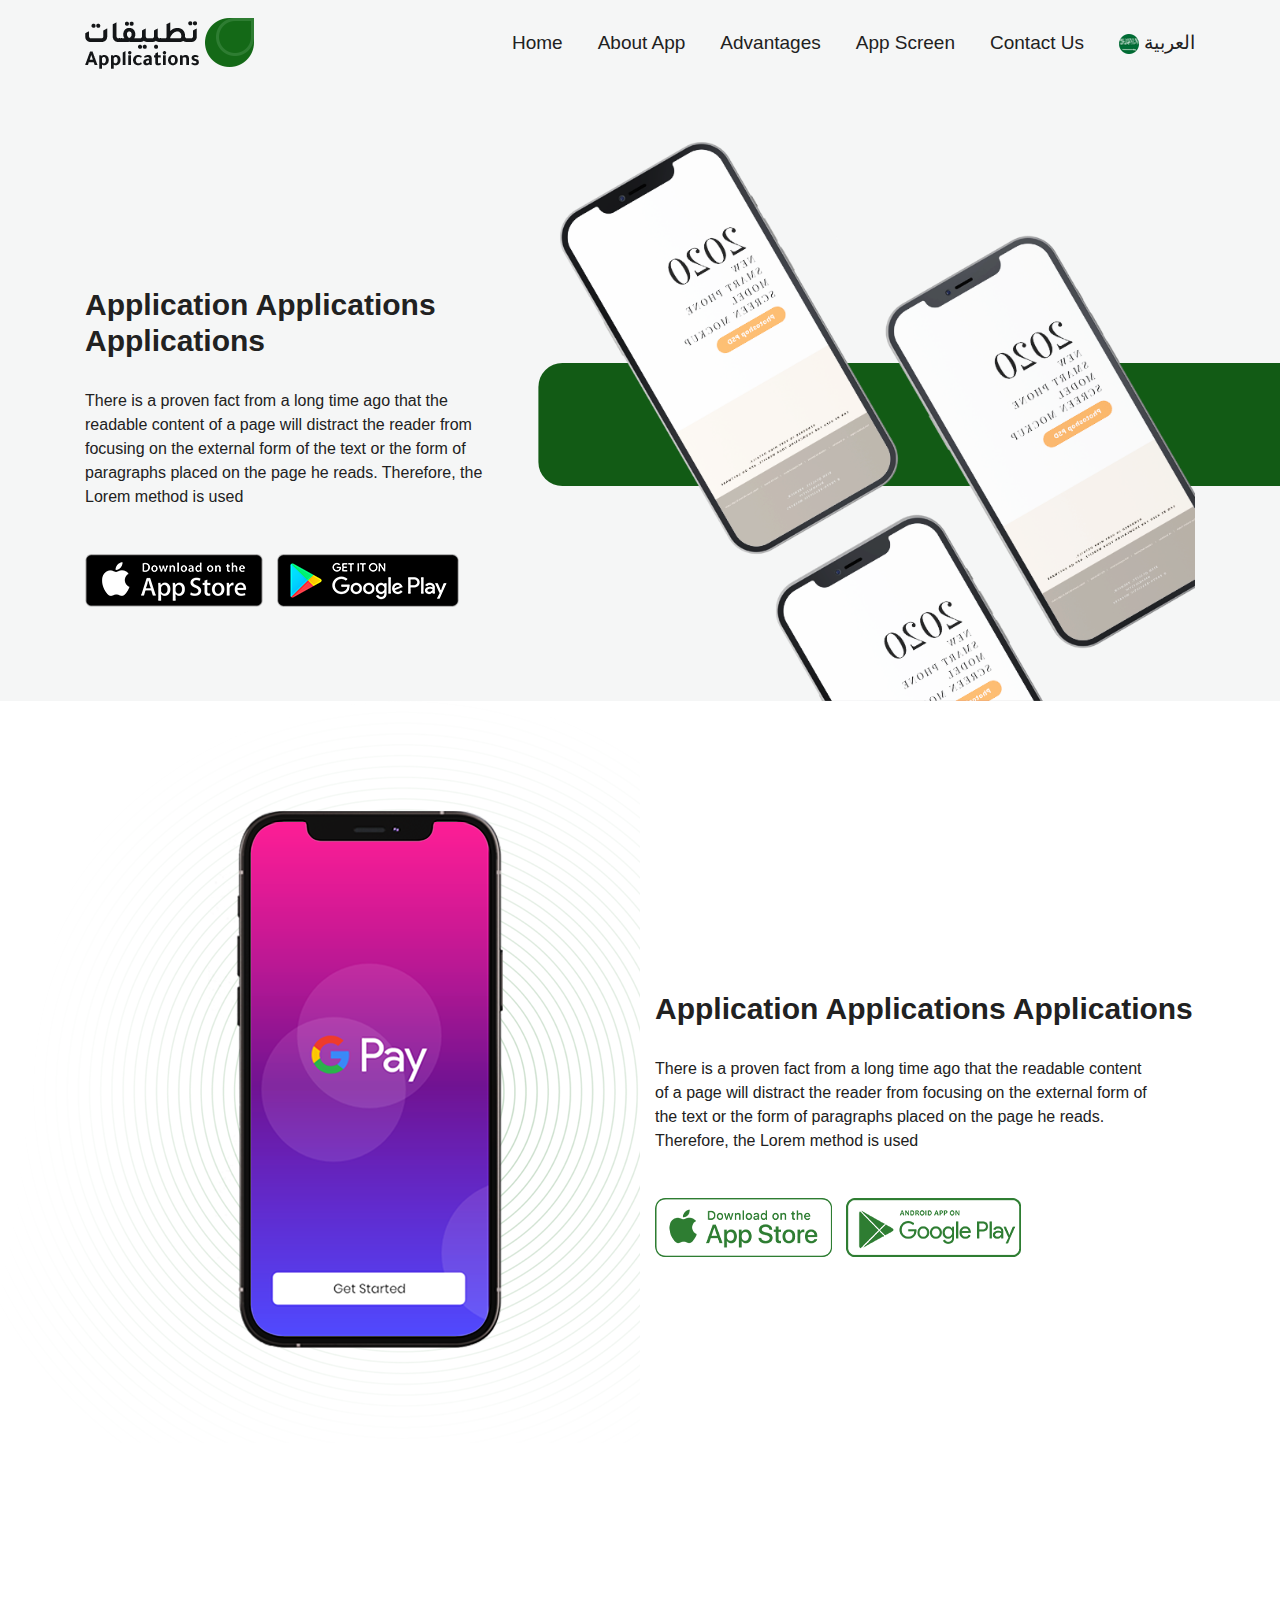
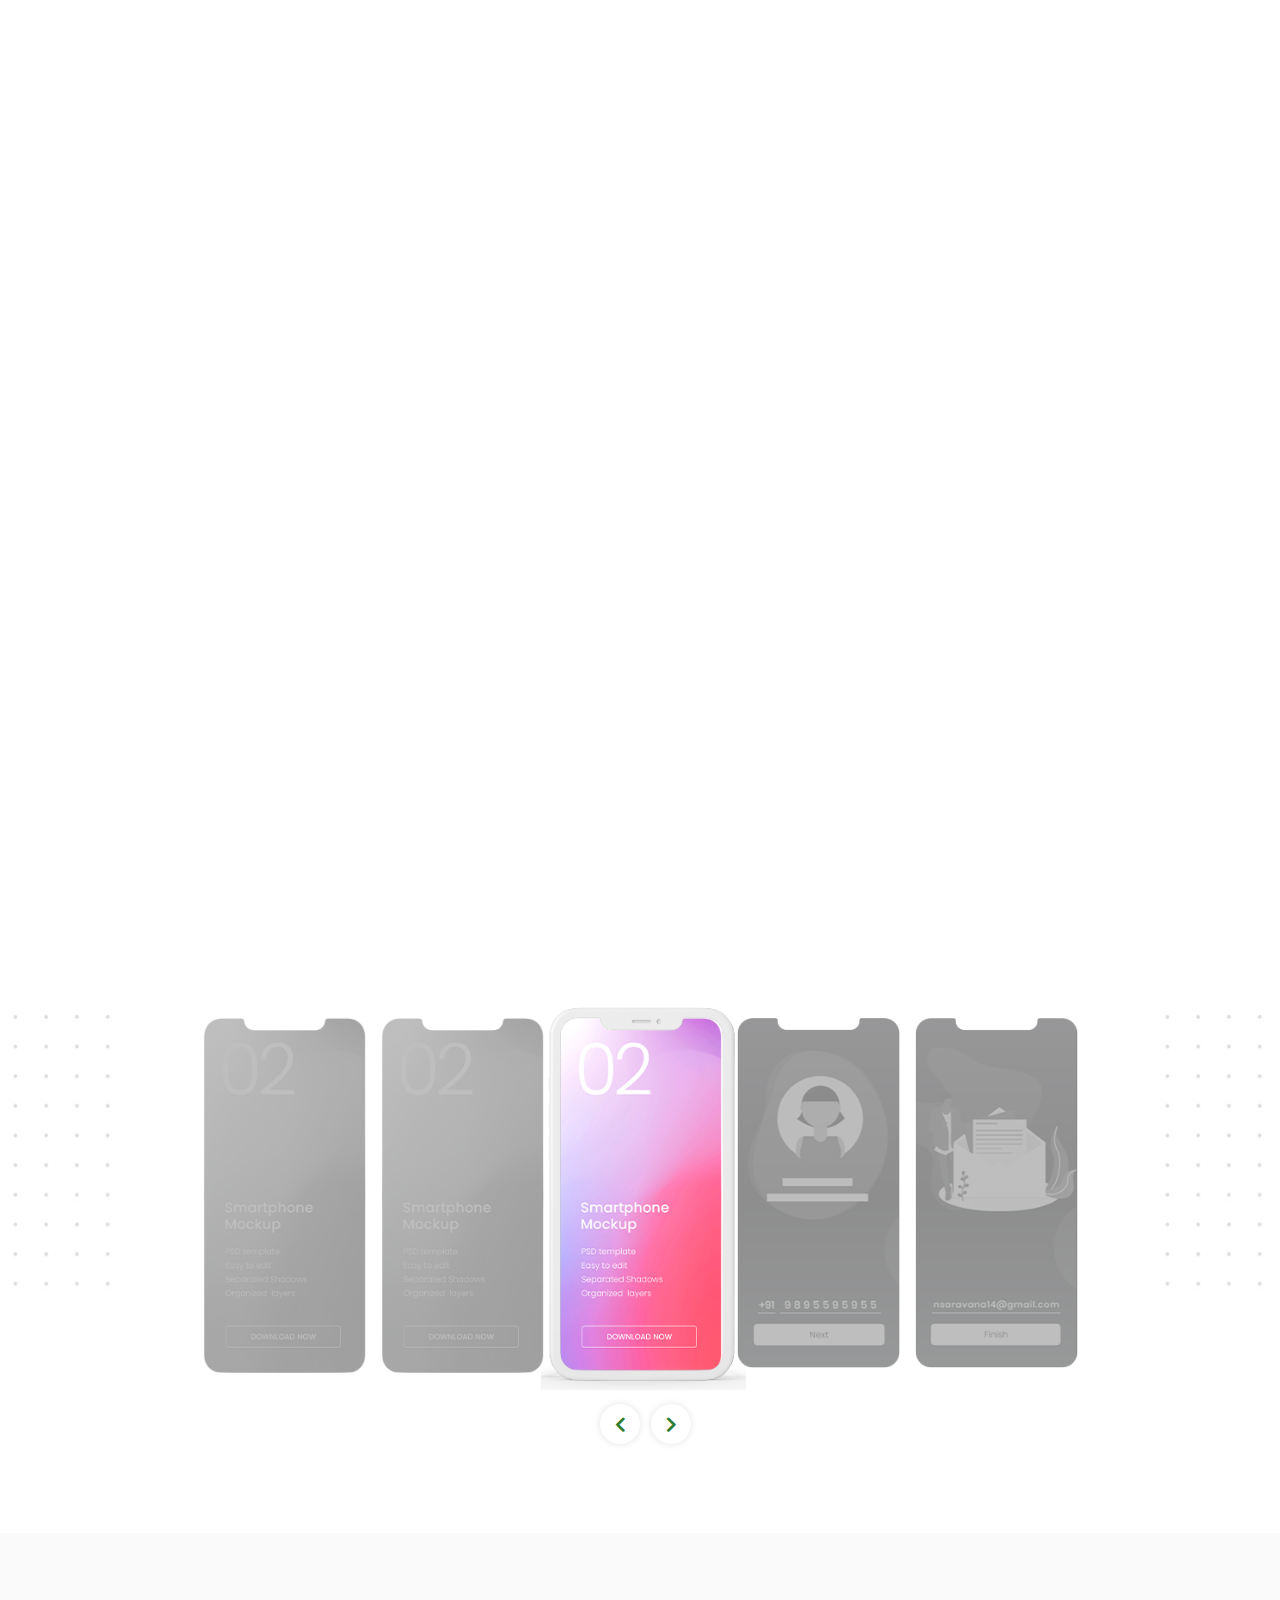
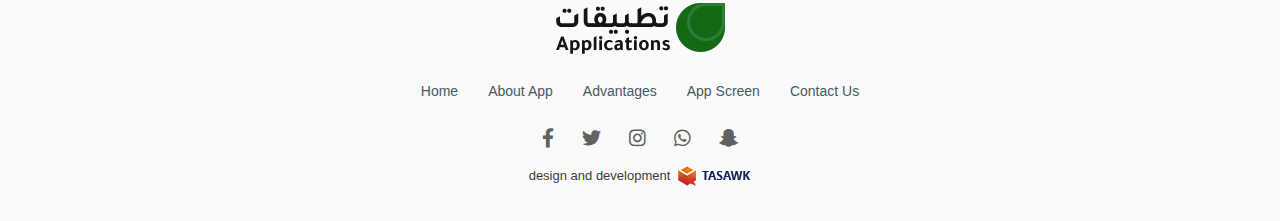
==== index-en.html @ d82e2bff "first commit" ====
<!doctype html>
<html lang="en" dir="ltr">

<head>
    <meta charset="utf-8">
    <meta http-equiv="X-UA-Compatible" content="IE=edge">
    <meta name="viewport" content="width=device-width, initial-scale=1">
    <title>app</title>
    <link rel="icon" href="images/fav.png" type="image/png">
    <link rel="stylesheet" href="css/all.min.css">
    <link rel="stylesheet" href="css/bootstrap.min.css">
    <link rel="stylesheet" href="css/fonts.css">
    <link rel="stylesheet" href="css/animate.css">
    <link rel="stylesheet" href="css/Linearicons.css">
    <link rel="stylesheet" href="css/swiper.min.css">
    <link rel="stylesheet" href="css/style.css">
</head>

<body>
    <!-- header section -->
    <header>
        <div class="top-header navbar-sticky">
            <div class="container position-relative">
                <div class="nav-header">
                    <figure class="img-logo">
                        <a href="#">
                            <img src="images/logo.png" class="img-fluid">
                        </a>
                    </figure>
                    <div class="navgition">
                        <div class="nav-head">
                            <figure>
                                <img src="images/logo.png" class="img-fluid" alt="img-logo">
                            </figure>
                            <a class="fixall close-btn">
                                <i class="fas fa-times"></i>
                            </a>
                        </div>
                        <ul class="big-menu list-unstyled">
                            <li>
                                <a href="#" id="scroll-to-main">
                                    home 
                                </a>
                            </li>
                            <li>
                                <a href="#" id="scroll-to-about">
                                     about app
                                </a>
                            </li>
                            <li>
                                <a href="#" id="scroll-to-features">
                                    Advantages
                                </a>
                            </li>
                            <li>
                                <a href="#" id="scroll-to-screen">
                                    app screen 
                                </a>
                            </li> 
                            <li>
                                <a href="#" id="scroll-to-footer">
                                   contact us
                                </a>
                            </li> 
                            <li>
                                <div class="lang-section">
                                    <img src="images/lang.png" alt="lang-img">
                                    <div class="dropdown">
                                        <span class="lang-word chevron-down">العربية</span>
                                        <div class="dropdown-content">
                                            <a class="cat-drop" href="index.html">العربيه</a>
                                            <a class="cat-drop" href="index-en.html">English</a>
                                        </div>
                                    </div>
                                </div>
                            </li>
                        </ul>
                    </div>
                    <div class="header-icons">
                        <div class="lang-section">
                            <img src="images/lang.png" alt="lang-img">
                            <div class="dropdown">
                                <span class="lang-word chevron-down">العربيه</span>
                                <div class="dropdown-content">
                                    <a class="cat-drop" href="index.html">العربيه</a>
                                    <a class="cat-drop" href="index-en.html">English</a>
                                </div>
                            </div>
                        </div>
                        <div class="show-icons">
                            <a class="menu-bars fixall" id="menu-id" href="#!">
                                <i class="fas fa-bars"></i>
                                Menu
                            </a>
                        </div>
                    </div>
                </div>
            </div>
        </div>
    </header>
    <!-- header section     -->
    <!-- main -->
    <main id="main">
        <div class="container">
            <div class="main-cont">
                <div class="row">
                    <div class="col-lg-5 col-md-12">
                        <div class="main-content">
                            <h2 class="main-head">
                                Application applications applications
                            </h2>
                            <p class="main-pargh">
                                There is a proven fact from a long time ago that the readable content of a page will distract the reader from
                                 focusing on the external form of the text or the form of paragraphs placed on the page he reads.
                                 Therefore, the Lorem method is used
                            </p>
                            <div class="main-download">
                                <a href="#" class="main-link">
                                    <img src="images/download-1.png" class="img-fluid" alt="">
                                </a>
                                <a href="#" class="main-link">
                                    <img src="images/download-2.png" class="img-fluid" alt="">
                                </a>
                            </div>
                        </div>
                    </div>
                    <div class="col-lg-7 col-md-12">
                        <div class="main-phone">
                            <img src="images/phone.png" class="img-fluid" alt="">
                        </div>
                    </div>
                </div>
            </div>
        </div>
    </main>
    <!-- main  -->
    <!-- about section -->
    <section class="about-section wow fadeInDown" wow-data-delay="5s" id="about">
        <div class="container">
            <div class="about-cont">
                <div class="row">
                    <div class="col-lg-6 col-md-12">
                        <div class="about-phone">
                            <img src="images/phone-2.png" class="img-fluid" alt="">
                        </div>
                    </div>
                    <div class="col-lg-6 col-md-12">
                        <div class="about-content">
                            <h2 class="about-head">
                                Application applications applications
                            </h2>
                            <p class="about-pargh">
                                There is a proven fact from a long time ago that the readable content of a page will distract the reader
                                 from focusing on the external form of the text or the form
                                 of paragraphs placed on the page he reads. Therefore, the Lorem method is used
                            </p>
                            <div class="about-download">
                                <a href="#" class="about-link">
                                    <img src="images/download-01.png" class="img-fluid" alt="">
                                </a>
                                <a href="#" class="about-link">
                                    <img src="images/download-02.png" class="img-fluid" alt="">
                                </a>
                            </div>
                        </div>
                    </div>
                </div>
            </div>
        </div>       
    </section>
    <!-- about section -->
    <!-- features-section -->
    <section class="features-section wow fadeInDown" wow-data-delay="5s" id="features">
        <div class="container">
            <div class="features-title">
                <h2 class="features-header">
                    Our features help improve business
                </h2>
            </div>
            <div class="features">
                <div class="features-div">
                    <div class="features-cont">
                        <div class="features-slidess">
                            <div class="features-box">
                                <div class="icon-cont">
                                    <i class="fas fa-layer-group features-icon"></i>
                                </div>
                                <div class="features-content">
                                    <h5 class="features-h">fast and optimized</h5>
                                    <span class="features-span">
                                        There is a long-established fact that the readable content of a page
                                        What will distract the reader from focusing on the external form of the text or the form placed?
                                    </span> 
                                </div>             
                            </div>
                        </div>
                        <div class="features-slidess">
                            <div class="features-box">
                                <div class="icon-cont">
                                    <i class="fas fa-layer-group features-icon"></i>
                                </div>
                                <div class="features-content">
                                    <h5 class="features-h">fast and optimized</h5>
                                    <span class="features-span">
                                        There is a long-established fact that the readable content of a page
                                        What will distract the reader from focusing on the external form of the text or the form placed?
                                    </span> 
                                </div>             
                            </div>
                        </div>
                        <div class="features-slidess">
                            <div class="features-box">
                                <div class="icon-cont">
                                    <i class="fas fa-paint-brush features-icon"></i>
                                </div>
                                <div class="features-content">
                                    <h5 class="features-h">design UI / UX</h5>
                                    <span class="features-span">
                                        There is a long-established fact that the readable content of a page
                                        What will distract the reader from focusing on the external form of the text or the form placed?
                                    </span> 
                                </div>             
                            </div>
                        </div>
                        <div class="features-slidess">
                            <div class="features-box">
                                <div class="icon-cont">
                                    <i class="fas fa-paint-brush features-icon"></i>
                                </div>
                                <div class="features-content">
                                    <h5 class="features-h">design UI / UX</h5>
                                    <span class="features-span">
                                        There is a long-established fact that the readable content of a page
                                        What will distract the reader from focusing on the external form of the text or the form placed?
                                    </span> 
                                </div>             
                            </div>
                        </div>
                        <div class="features-slidess">
                            <div class="features-box">
                                <div class="icon-cont">
                                    <i class="fas fa-headset features-icon"></i>
                                </div>
                                <div class="features-content">
                                    <h5 class="features-h">custom support</h5>
                                    <span class="features-span">
                                        There is a long-established fact that the readable content of a page
                                        What will distract the reader from focusing on the external form of the text or the form placed?
                                    </span> 
                                </div>             
                            </div>
                        </div>
                        <div class="features-slidess">
                            <div class="features-box">
                                <div class="icon-cont">
                                    <i class="fas fa-headset features-icon"></i>
                                </div>
                                <div class="features-content">
                                    <h5 class="features-h">custom support</h5>
                                    <span class="features-span">
                                        There is a long-established fact that the readable content of a page
                                        What will distract the reader from focusing on the external form of the text or the form placed?
                                    </span> 
                                </div>             
                            </div>
                        </div>
                    </div>
                </div>
            </div>
        </div>
    </section>
    <!-- features-section -->
    <!-- download-section -->
    <section class="download-section wow fadeInDown" wow-data-delay="5s">
        <div class="container">
            <div class="downlaod-cont">
                <h2 class="download-h">
                    Get the app now Available on ..
                </h2>
                <div class="download-btn">
                    <a href="#" class="download-link">
                        <img src="images/download-03.png" class="img-fluid" alt="">
                    </a>
                    <a href="#" class="download-link">
                        <img src="images/download-04.png" class="img-fluid" alt="">
                    </a>
                </div>
            </div>
        </div>
    </section>
    <!-- download-section -->
    <!-- screen slider -->
    <section class="screen-section" id="screen">
        <div class="container">
            <div class="screen-title wow fadeInDown" wow-data-delay="5s">
                <h3 class="screen-head">Application screen</h3>
                <p class="screen-pargh">
                    
                </p>
            </div>
            <div class="screen-slider">
                <div class="swiper-container">
                    <div class="swiper-wrapper">
                        <div class="swiper-slide">
                            <div class="screen">
                                <img src="images/phone-slider.png" class="img-fluid"> 
                            </div>   
                        </div>
                        <div class="swiper-slide">
                            <div class="screen">
                                <img src="images/phone-slider-02.png" class="img-fluid"> 
                            </div>   
                        </div>
                        <div class="swiper-slide">
                            <div class="screen">
                                <img src="images/phone-slider-03.png" class="img-fluid">  
                            </div>   
                        </div>
                        <div class="swiper-slide">
                            <div class="screen">
                                <img src="images/phone-slider.png" class="img-fluid"> 
                            </div>   
                        </div>
                        <div class="swiper-slide">
                            <div class="screen">
                                <img src="images/phone-slider.png" class="img-fluid">  
                            </div>   
                        </div>
                    </div>
                </div>
                <div class="swiper-btn-prev swiper-btn"><i class="fas fa-chevron-right"></i></div>
                <div class="swiper-btn-next swiper-btn"><i class="fas fa-chevron-left"></i></div>
                <img src="images/Layer 1.png" alt="" class="float-img">
            </div>
        </div>
    </section> 
    <!-- product slider -->
    <!-- footer section -->
    <footer id="footer">
        <div class="container">
            <div class="footer-cont">
                <div class="first-footer">
                    <figure>
                        <img src="images/logo.png" class="img-fluid" alt="img-logo">
                    </figure>
                </div>
                <div class="second-footer">
                    <ul class="footer-nav">
                        <li class="footer-list">
                            <a href="#" class="li-link">
                                Home
                            </a>
                        </li>
                        <li class="footer-list">
                            <a href="#" class="li-link">
                                about app
                            </a>
                        </li>
                        <li class="footer-list">
                            <a href="#" class="li-link">
                                Advantages
                            </a>
                        </li>
                        <li class="footer-list">
                            <a href="#" class="li-link">
                                app screen
                            </a>
                        </li>
                        <li class="footer-list">
                            <a href="#" class="li-link">
                                contact us
                            </a>
                        </li>
                    </ul>
                </div>
                <div class="social">
                    <a href="#" class="social-link">
                        <i class="fab fa-facebook-f"></i>
                    </a>
                    <a href="#" class="social-link">
                        <i class="fab fa-twitter"></i>
                    </a>
                    <a href="#" class="social-link">
                        <i class="fab fa-instagram"></i>
                    </a>
                    <a href="#" class="social-link">
                        <i class="fab fa-whatsapp"></i>
                    </a>
                    <a href="#" class="social-link">
                        <i class="fab fa-snapchat-ghost"></i>
                    </a>
                </div>  
                <div class="design-text">
                    design and development
                    <a href="#">
                        <img src="images/tasawk-en.png" alt="taswak" class="taswak-img">
                    </a>
                </div>
            </div>
        </div> 
    </footer>
    <!-- footer section -->
    <!-- overlay -->
    <div class="overlay-box"></div>
    <div class="overlay-box2"></div>
    <!-- overlay -->
    <script src="js/jquery-3.4.1.min.js"></script>
    <script src="js/bootstrap.min.js"></script>
    <script src="js/swiper.min.js"></script>
    <script src="js/wow.min.js"></script>
    <script src="js/script.js"></script>

</body>

</html>
---- css/fonts.css ----
@font-face {
    font-family: "TajawalExtraLight";
    src: url("../webfonts/Tajawal/Tajawal-ExtraLight.woff2") format("woff2"), url("../webfonts/Tajawal/Tajawal-ExtraLight.woff") format("woff"), url("../webfonts/Tajawal/Tajawal-ExtraLight.ttf") format("truetype");
    font-weight: 200;
    font-style: normal;
}

@font-face {
    font-family: "TajawalLight";
    src: url("../webfonts/Tajawal/Tajawal-Light.woff2") format("woff2"), url("../webfonts/Tajawal/Tajawal-Light.woff") format("woff"), url("../webfonts/Tajawal/Tajawal-Light.ttf") format("truetype");
    font-weight: 300;
    font-style: normal;
}

@font-face {
    font-family: "TajawalRegular";
    src: url("../webfonts/Tajawal/Tajawal-Regular.woff2") format("woff2"), url("../webfonts/Tajawal/Tajawal-Regular.woff") format("woff"), url("../webfonts/Tajawal/Tajawal-Regular.ttf") format("truetype");
    font-weight: 400;
    font-style: normal;
}

@font-face {
    font-family: "TajawalMedium";
    src: url("../webfonts/Tajawal/Tajawal-Medium.woff2") format("woff2"), url("../webfonts/Tajawal/Tajawal-Medium.woff") format("woff"), url("../webfonts/Tajawal/Tajawal-Medium.ttf") format("truetype");
    font-weight: 500;
    font-style: normal;
}

@font-face {
    font-family: "TajawalBold";
    src: url("../webfonts/Tajawal/Tajawal-Bold.woff2") format("woff2"), url("../webfonts/Tajawal/Tajawal-Bold.woff") format("woff"), url("../webfonts/Tajawal/Tajawal-Bold.ttf") format("truetype");
    font-weight: 700;
    font-style: normal;
}

@font-face {
    font-family: "TajawalExtraBold";
    src: url("../webfonts/Tajawal/Tajawal-ExtraBold.woff2") format("woff2"), url("../webfonts/Tajawal/Tajawal-ExtraBold.woff") format("woff"), url("../webfonts/Tajawal/Tajawal-ExtraBold.ttf") format("truetype");
    font-weight: 800;
    font-style: normal;
}

@font-face {
    font-family: "TajawalBlack";
    src: url("../webfonts/Tajawal/Tajawal-Black.woff2") format("woff2"), url("../webfonts/Tajawal/Tajawal-Black.woff") format("woff"), url("../webfonts/Tajawal/Tajawal-Black.ttf") format("truetype");
    font-weight: 900;
    font-style: normal;
}
---- css/Linearicons.css ----
@font-face {
	font-family: 'Linearicons-Free';
	 src: url('../webfonts/Linearicons/Linearicons-Free.eot?w118d');
     src: url('../webfonts/Linearicons/Linearicons-Free.eot?#iefixw118d') format('embedded-opentype'),
          url('../webfonts/Linearicons/Linearicons-Free.woff2?w118d') format('woff2'),
          url('../webfonts/Linearicons/Linearicons-Free.woff?w118d') format('woff'), url('../webfonts/Linearicons/Linearicons-Free.ttf?w118d')             format('truetype'), 
          url('../webfonts/Linearicons/Linearicons-Free.svg?w118d#Linearicons-Free') format('svg');;
	font-weight: normal;
	font-style: normal;
}

.lnr {
	font-family: 'Linearicons-Free';
	speak: none;
	font-style: normal;
	font-weight: normal;
	font-variant: normal;
	text-transform: none;
	line-height: 1;

	/* Better Font Rendering =========== */
	-webkit-font-smoothing: antialiased;
	-moz-osx-font-smoothing: grayscale;
}

.lnr-home:before {
	content: "\e800";
}
.lnr-apartment:before {
	content: "\e801";
}
.lnr-pencil:before {
	content: "\e802";
}
.lnr-magic-wand:before {
	content: "\e803";
}
.lnr-drop:before {
	content: "\e804";
}
.lnr-lighter:before {
	content: "\e805";
}
.lnr-poop:before {
	content: "\e806";
}
.lnr-sun:before {
	content: "\e807";
}
.lnr-moon:before {
	content: "\e808";
}
.lnr-cloud:before {
	content: "\e809";
}
.lnr-cloud-upload:before {
	content: "\e80a";
}
.lnr-cloud-download:before {
	content: "\e80b";
}
.lnr-cloud-sync:before {
	content: "\e80c";
}
.lnr-cloud-check:before {
	content: "\e80d";
}
.lnr-database:before {
	content: "\e80e";
}
.lnr-lock:before {
	content: "\e80f";
}
.lnr-cog:before {
	content: "\e810";
}
.lnr-trash:before {
	content: "\e811";
}
.lnr-dice:before {
	content: "\e812";
}
.lnr-heart:before {
	content: "\e813";
}
.lnr-star:before {
	content: "\e814";
}
.lnr-star-half:before {
	content: "\e815";
}
.lnr-star-empty:before {
	content: "\e816";
}
.lnr-flag:before {
	content: "\e817";
}
.lnr-envelope:before {
	content: "\e818";
}
.lnr-paperclip:before {
	content: "\e819";
}
.lnr-inbox:before {
	content: "\e81a";
}
.lnr-eye:before {
	content: "\e81b";
}
.lnr-printer:before {
	content: "\e81c";
}
.lnr-file-empty:before {
	content: "\e81d";
}
.lnr-file-add:before {
	content: "\e81e";
}
.lnr-enter:before {
	content: "\e81f";
}
.lnr-exit:before {
	content: "\e820";
}
.lnr-graduation-hat:before {
	content: "\e821";
}
.lnr-license:before {
	content: "\e822";
}
.lnr-music-note:before {
	content: "\e823";
}
.lnr-film-play:before {
	content: "\e824";
}
.lnr-camera-video:before {
	content: "\e825";
}
.lnr-camera:before {
	content: "\e826";
}
.lnr-picture:before {
	content: "\e827";
}
.lnr-book:before {
	content: "\e828";
}
.lnr-bookmark:before {
	content: "\e829";
}
.lnr-user:before {
	content: "\e82a";
}
.lnr-users:before {
	content: "\e82b";
}
.lnr-shirt:before {
	content: "\e82c";
}
.lnr-store:before {
	content: "\e82d";
}
.lnr-cart:before {
	content: "\e82e";
}
.lnr-tag:before {
	content: "\e82f";
}
.lnr-phone-handset:before {
	content: "\e830";
}
.lnr-phone:before {
	content: "\e831";
}
.lnr-pushpin:before {
	content: "\e832";
}
.lnr-map-marker:before {
	content: "\e833";
}
.lnr-map:before {
	content: "\e834";
}
.lnr-location:before {
	content: "\e835";
}
.lnr-calendar-full:before {
	content: "\e836";
}
.lnr-keyboard:before {
	content: "\e837";
}
.lnr-spell-check:before {
	content: "\e838";
}
.lnr-screen:before {
	content: "\e839";
}
.lnr-smartphone:before {
	content: "\e83a";
}
.lnr-tablet:before {
	content: "\e83b";
}
.lnr-laptop:before {
	content: "\e83c";
}
.lnr-laptop-phone:before {
	content: "\e83d";
}
.lnr-power-switch:before {
	content: "\e83e";
}
.lnr-bubble:before {
	content: "\e83f";
}
.lnr-heart-pulse:before {
	content: "\e840";
}
.lnr-construction:before {
	content: "\e841";
}
.lnr-pie-chart:before {
	content: "\e842";
}
.lnr-chart-bars:before {
	content: "\e843";
}
.lnr-gift:before {
	content: "\e844";
}
.lnr-diamond:before {
	content: "\e845";
}
.lnr-linearicons:before {
	content: "\e846";
}
.lnr-dinner:before {
	content: "\e847";
}
.lnr-coffee-cup:before {
	content: "\e848";
}
.lnr-leaf:before {
	content: "\e849";
}
.lnr-paw:before {
	content: "\e84a";
}
.lnr-rocket:before {
	content: "\e84b";
}
.lnr-briefcase:before {
	content: "\e84c";
}
.lnr-bus:before {
	content: "\e84d";
}
.lnr-car:before {
	content: "\e84e";
}
.lnr-train:before {
	content: "\e84f";
}
.lnr-bicycle:before {
	content: "\e850";
}
.lnr-wheelchair:before {
	content: "\e851";
}
.lnr-select:before {
	content: "\e852";
}
.lnr-earth:before {
	content: "\e853";
}
.lnr-smile:before {
	content: "\e854";
}
.lnr-sad:before {
	content: "\e855";
}
.lnr-neutral:before {
	content: "\e856";
}
.lnr-mustache:before {
	content: "\e857";
}
.lnr-alarm:before {
	content: "\e858";
}
.lnr-bullhorn:before {
	content: "\e859";
}
.lnr-volume-high:before {
	content: "\e85a";
}
.lnr-volume-medium:before {
	content: "\e85b";
}
.lnr-volume-low:before {
	content: "\e85c";
}
.lnr-volume:before {
	content: "\e85d";
}
.lnr-mic:before {
	content: "\e85e";
}
.lnr-hourglass:before {
	content: "\e85f";
}
.lnr-undo:before {
	content: "\e860";
}
.lnr-redo:before {
	content: "\e861";
}
.lnr-sync:before {
	content: "\e862";
}
.lnr-history:before {
	content: "\e863";
}
.lnr-clock:before {
	content: "\e864";
}
.lnr-download:before {
	content: "\e865";
}
.lnr-upload:before {
	content: "\e866";
}
.lnr-enter-down:before {
	content: "\e867";
}
.lnr-exit-up:before {
	content: "\e868";
}
.lnr-bug:before {
	content: "\e869";
}
.lnr-code:before {
	content: "\e86a";
}
.lnr-link:before {
	content: "\e86b";
}
.lnr-unlink:before {
	content: "\e86c";
}
.lnr-thumbs-up:before {
	content: "\e86d";
}
.lnr-thumbs-down:before {
	content: "\e86e";
}
.lnr-magnifier:before {
	content: "\e86f";
}
.lnr-cross:before {
	content: "\e870";
}
.lnr-menu:before {
	content: "\e871";
}
.lnr-list:before {
	content: "\e872";
}
.lnr-chevron-up:before {
	content: "\e873";
}
.lnr-chevron-down:before {
	content: "\e874";
}
.lnr-chevron-left:before {
	content: "\e875";
}
.lnr-chevron-right:before {
	content: "\e876";
}
.lnr-arrow-up:before {
	content: "\e877";
}
.lnr-arrow-down:before {
	content: "\e878";
}
.lnr-arrow-left:before {
	content: "\e879";
}
.lnr-arrow-right:before {
	content: "\e87a";
}
.lnr-move:before {
	content: "\e87b";
}
.lnr-warning:before {
	content: "\e87c";
}
.lnr-question-circle:before {
	content: "\e87d";
}
.lnr-menu-circle:before {
	content: "\e87e";
}
.lnr-checkmark-circle:before {
	content: "\e87f";
}
.lnr-cross-circle:before {
	content: "\e880";
}
.lnr-plus-circle:before {
	content: "\e881";
}
.lnr-circle-minus:before {
	content: "\e882";
}
.lnr-arrow-up-circle:before {
	content: "\e883";
}
.lnr-arrow-down-circle:before {
	content: "\e884";
}
.lnr-arrow-left-circle:before {
	content: "\e885";
}
.lnr-arrow-right-circle:before {
	content: "\e886";
}
.lnr-chevron-up-circle:before {
	content: "\e887";
}
.lnr-chevron-down-circle:before {
	content: "\e888";
}
.lnr-chevron-left-circle:before {
	content: "\e889";
}
.lnr-chevron-right-circle:before {
	content: "\e88a";
}
.lnr-crop:before {
	content: "\e88b";
}
.lnr-frame-expand:before {
	content: "\e88c";
}
.lnr-frame-contract:before {
	content: "\e88d";
}
.lnr-layers:before {
	content: "\e88e";
}
.lnr-funnel:before {
	content: "\e88f";
}
.lnr-text-format:before {
	content: "\e890";
}
.lnr-text-format-remove:before {
	content: "\e891";
}
.lnr-text-size:before {
	content: "\e892";
}
.lnr-bold:before {
	content: "\e893";
}
.lnr-italic:before {
	content: "\e894";
}
.lnr-underline:before {
	content: "\e895";
}
.lnr-strikethrough:before {
	content: "\e896";
}
.lnr-highlight:before {
	content: "\e897";
}
.lnr-text-align-left:before {
	content: "\e898";
}
.lnr-text-align-center:before {
	content: "\e899";
}
.lnr-text-align-right:before {
	content: "\e89a";
}
.lnr-text-align-justify:before {
	content: "\e89b";
}
.lnr-line-spacing:before {
	content: "\e89c";
}
.lnr-indent-increase:before {
	content: "\e89d";
}
.lnr-indent-decrease:before {
	content: "\e89e";
}
.lnr-pilcrow:before {
	content: "\e89f";
}
.lnr-direction-ltr:before {
	content: "\e8a0";
}
.lnr-direction-rtl:before {
	content: "\e8a1";
}
.lnr-page-break:before {
	content: "\e8a2";
}
.lnr-sort-alpha-asc:before {
	content: "\e8a3";
}
.lnr-sort-amount-asc:before {
	content: "\e8a4";
}
.lnr-hand:before {
	content: "\e8a5";
}
.lnr-pointer-up:before {
	content: "\e8a6";
}
.lnr-pointer-right:before {
	content: "\e8a7";
}
.lnr-pointer-down:before {
	content: "\e8a8";
}
.lnr-pointer-left:before {
	content: "\e8a9";
}
---- css/style.css ----
body {
    font-family: 'Tajawal', sans-serif;
    box-sizing: border-box;
    margin: 0;
    padding: 0;
    background-color: #fff;
}
.overflow{
    overflow: hidden;
}
figure{
    margin: 0;
}
/*style scroll bar*/
/* width */
::-webkit-scrollbar {
    width: 6px;
  }
  
  /* Track */
  ::-webkit-scrollbar-track {
    background: #fff; 
  }
   
  /* Handle */
  ::-webkit-scrollbar-thumb {
    background: #125b15; 
  }
  
  /* Handle on hover */
  ::-webkit-scrollbar-thumb:hover {
    background: #212121; 
  }
  /*                          header section                     */
  /*                          dropdown                            */
.dropdown {
    position: relative;
    display: inline-block;
    transition: all 0.3s ease-in-out;
}
  
  /* Dropdown Content (Hidden by Default) */
  .dropdown-content {
    /* display: none; */
    visibility: hidden;
    opacity: 0;
    position: absolute;
    background-color: #fff;
    color: #424242;
    text-align: center;
    min-width: 120px;
    box-shadow: 0px 0px 7px 0px rgba(0, 0, 0, 0.11);
    border-radius: 13px;
    z-index: 5;
    top: 35px;
    left: 50%;
    transform: translateX(-50%);
    padding: 4px 0 4px;
    transition: all 0.3s ease-in-out;
}

.dropdown-content::before {
    content: '';
    display: block;
    width: 0;
    height: 0;
    border-left: 8px solid transparent;
    border-right: 8px solid transparent;
    border-bottom: 8px solid #fff;
    position: absolute;
    top: -8px;
    left: 50%;
    transform: translateX(-50%);
    transition: 0.3s;
    opacity: 1;
}  
/* Links inside the dropdown */
.nav-header .dropdown-content a,
.dropdown-content a {
    color: #616161;
    padding: 4px 0 4px;
    text-decoration: none;
    display: block;
    font-weight: 500;
    font-size: 14px;   
    transition: all .3s ease-in-out;
}
.nav-header .dropdown-content a:hover,
.dropdown-content a:hover{
    color: #b09f40;
} 


  /* Show the dropdown menu on hover */
.dropdown:hover .dropdown-content {
    /* display: block; */
    visibility: visible;
    opacity: 1;    
}
.chevron-down{
    /* line-height: 38px;also height of div */
    color: #212121;
    cursor: pointer;
    transition: all 0.3s ease-in-out;
}

/*                          dropdown                            */
/*top header*/
header {
    /* position: relative; */
    /* margin-bottom: 78px; */
}
.top-header {
    /* position: absolute;
    top: 0;
    left: 0;
    right: 0; */
    padding-top: 0;
    padding-bottom: 0;
    z-index: 999;
    -webkit-transition: .3s;
    transition: .3s;
    background: #f5f6f6;
}
.top-header.navbar-sticky {
    -webkit-transition: none;
    transition: none;
}
.top-header.navbar-sticky-moved-up {
    position: fixed;
    top: 0;
    left: 0;
    right: 0;
    background: #fff;
    margin-top: -170px;
}
.top-header.navbar-sticky-transitioned {
    -webkit-transition: .3s;
    transition: .3s;
}
.top-header.navbar-sticky-on {
    margin-top: 0;
    -webkit-transition: .3s;
    transition: .3s;
    -webkit-box-shadow: rgb(0 0 0 / 10%) 0px 0px 20px;
    box-shadow: rgb(0 0 0 / 10%) 0px 0px 20px;
}
.top-header a{
    text-decoration: none;
}
.header-icons{
    display: none;
}
.nav-header{
    display: flex;
    justify-content: space-between;
    align-items: center;
    padding: 18px 0;
    transition: all 0.3s ease-in-out;
}
.nav-header li a{
    color: #212121;
    font-size: 19px;
    font-weight: 500;
    text-transform: capitalize;
    transition: all 0.3s ease-in-out;
}

.nav-header li a:hover{
    color: #b09f40;
}
.nav-header li{
    margin-inline-end: 35px;
}
.nav-header li:last-of-type{
    margin-inline-end: 0;
}
.nav-header .big-menu{
    display: flex;
    align-items: center;
    justify-content: space-between;
    margin: 0;
    padding: 0;
}
.nav-header figure{
    margin: 0;
}
.nav-header figure img{
    width: 100%;
}
.nav-head {
    height: 38px;
    width: 100%;
    display: none;
    align-items: center;
    justify-content: space-between;
    padding: 0 15px;
}
.lang-section .lang-word{
    color: #212121;
    font-size: 19px;
    font-weight: 500;
    transition: all 0.3s ease-in-out;
}
.lang-section .lang-word:hover{
    color: #b09f40;
}
.lang-section{
    display: flex;
    align-items: center;
}
.lang-section img{
    margin-inline-end: 5px;
}
/*                          header section                     */
/*                           main                   */
main{
    position: relative;
    background-color: #f5f6f6;
    overflow: hidden;
}
main::after{
    content: "";
    background-color: #125b15;
    position: absolute;
    top: 45%;
    left: 0;
    width: 58%;
    height: 123px;
    border-top-right-radius: 24px;
    border-bottom-right-radius: 24px;
    z-index: 1;
}
html[dir=ltr] main::after{
    transform: scaleX(-1);
    left: auto;
    right: 0;
}
.main-cont{
    padding: 55px 0 0;
    position: relative;
    z-index: 2;
}
.main-content{
    padding-top: 145px;
    text-align: start;
}
.main-head{
    text-transform: capitalize;
    font-weight: 700;
    font-size: 30px;
    color: #212121;
    margin-bottom: 30px;
}
.main-pargh{
    font-weight: 400;
    font-size: 16px;
    color: #212121;
    margin-bottom: 45px;
    padding-inline-end: 44px;
}
.main-link{
    display: inline-flex;
}
.main-link:first-of-type{
    margin-inline-end: 10px;
}
html[dir=ltr] .main-phone img{
    transform: scaleX(-1);
}
/*                          main                             */
/*                          about-section                             */
.about-section{
    position: relative;
    overflow: hidden;
    padding: 110px 0 95px;
}
.about-section::after{
    content: "";
    background-image: url(../images/back-phone-2.png);
    position: absolute;
    top: 0;
    left: 0;
    width: 50%;
    height: 100%;
    z-index: 1;
}
html[dir=rtl] .about-section::after{
    left: auto;
    right: 0;
}
.about-phone{
    text-align: start;
}
html[dir=ltr] .about-phone{
    text-align: center;
}
.about-cont{
    padding: 0;
    position: relative;
    z-index: 2;
}
.about-content{
    padding-top: 180px;
    text-align: start;
}
.about-head{
    text-transform: capitalize;
    font-weight: 700;
    font-size: 30px;
    color: #212121;
    margin-bottom: 30px;
}
.about-pargh{
    font-weight: 400;
    font-size: 16px;
    color: #212121;
    margin-bottom: 45px;
    padding-inline-end: 44px;
}
.about-link{
    display: inline-flex;
}
.about-link:first-of-type{
    margin-inline-end: 10px;
}
/*                          about-section                             */
/*                         feature section                    */
.features-section{
    padding: 80px 0 85px;
    background-color: #fafafa;
}
.features-title{
    text-align: center;
    padding: 0 28%;
    margin-bottom: 55px;
}
.features-header{
    font-weight: 700;
    font-size: 30px;
    color: #212121;
}
.features-cont{
    display: grid;
    gap: 30px;
    grid-template-columns: repeat(2, 1fr);
}
.features-div{
    height: 100%;
}
.features-box{
    display: flex;
    align-items: center;
    background-color: #fff;
    border-radius: 19px;
    padding: 25px;
    box-shadow: 0px 0px 11px 0px rgba(0, 0, 0, 0.15);
    overflow: hidden;
    width: 100%;
    height: 100%;
    transition: all .3s ease-in-out;
}
.features-box:hover .icon-cont{
    border: 5px solid #2e7d32;
}
.features-box:hover .features-icon{
    color: #fff;
    background-color: #2e7d32;
}
.features-box .icon-cont{
    margin-inline-end: 25px;
    padding: 5px;
    border-radius: 50%;
    border-top-right-radius: 0;
    border: 5px solid #f9f7f0;
    width: 77px;
    height: 77px;
    display: flex;
    align-items: center;
    transition: all .3s ease-in-out;
}
.features-box .features-icon{
    display: flex;
    align-items: center;
    justify-content: center;
    font-size: 29px;
    width: 56px;
    height: 56px;
    background-color: #f9f7f0;
    border-radius: 50%;
    border-top-right-radius: 0;
    color: #b09f40;
    transition: all .3s ease-in-out;
}
.features-content{
    display: flex;
    flex-direction: column;
    align-items: flex-start;
}
.features-box .features-h{
    font-size: 24px;
    font-weight: 500;
    text-transform: capitalize;
    color: #212121;
    margin-bottom: 10px;
    text-align: start;
}
.features-box .features-span{
    font-size: 14px;
    font-weight: 400;
    color: #424242;
    text-align: start;
}
.feature-section {
    position: relative;
}
.feature-section .swiper-pagination {
    position: relative;
    width: 100%;
    bottom: auto;
    -webkit-box-align: center;
    -ms-flex-align: center;
    align-items: center;
    -webkit-box-pack: center;
    -ms-flex-pack: center;
    justify-content: center;
    margin-top: 30px;
}
  
  @media (max-width: 991px) {
    .feature-section .swiper-pagination {
      display: -webkit-box;
      display: -ms-flexbox;
      display: flex;
    }
  }
  
.feature-section .swiper-pagination .swiper-pagination-bullet {
    width: 5px;
    height: 5px;
    background-color: #fff;
    /* opacity: 0.5; */
    margin: 0 3px;
    -webkit-transition: all 0.3s ease-in-out;
    transition: all 0.3s ease-in-out;
    outline: none !important;
    border-radius: 50%;
}
  
.feature-section .swiper-pagination .swiper-pagination-bullet:hover {
    background-color: #b09f40;
}
  
.feature-section .swiper-pagination .swiper-pagination-bullet.swiper-pagination-bullet-active {
    background-color: #b09f40;
    opacity: 1;
}
/*                         feature section                    */
/*                     download-section                     */
.download-section{
    background-color: #2e7d32;
    margin-bottom: 115px;
}
.downlaod-cont{
    display: flex;
    justify-content: space-between;
    align-items: center;
    padding: 60px 0;
}
.download-h{
    font-weight: 700;
    font-size: 30px;
    color: #fff;
    margin-bottom: 0;
    text-align: start;
}
.download-link{
    display: inline-flex;
}
.download-link:first-of-type{
    margin-inline-end: 10px;
}
@media (max-width: 992px) {
    .download-h{
        font-size: 22px;
    }
    .download-link:first-of-type{
        margin-bottom: 10px;
    }
}
/*                     download-section                     */
/*                            screen section                           */
.screen-section{
    position: relative;
    text-align: center;
    margin-bottom: 160px;
}
.float-img {
    position: absolute;
    top: 50.9%;
    left: 50.3%;
    transform: translate(-50%, -50%);
    width: 18.4%;
    height: 108%;
    z-index: 99;
}
@media (min-width: 992px) {
    .screen-section .swiper-container{
        max-width: 875px;
    }    
}
.screen-section::before{
    content: "";
    background: url(../images/back-02.png);
    position: absolute;
    top: 12%;
    left: 0;
    width: 10%;
    height: 73%;
}
.screen-section::after{
    content: "";
    background: url(../images/back-02.png);
    position: absolute;
    top: 12%;
    right: 0;
    width: 10%;
    height: 73%;
}
.screen{
    position: relative;
    z-index: 2;
}
.screen-title{
    padding: 0 28%;
    margin-bottom: 25px;
}
.screen-head {
    text-align: center;
    text-transform: capitalize;
    font-weight: 700;
    font-size: 30px;
    color: #212121;
    margin-bottom: 30px;
}
.screen-pargh{
    font-weight: 400;
    font-size: 16px;
    color: #757575;
    margin-bottom: 0;
}
.screen-slider {
    position: relative;
}
.screen {
    display: -webkit-box;
    display: -ms-flexbox;
    display: flex;
    -webkit-box-align: center;
    -ms-flex-align: center;
    align-items: center;
    -webkit-box-pack: center;
    -ms-flex-pack: center;
    justify-content: center;
    overflow: hidden;
    width: 100%;
    border-radius: 4px;
}
.screen img{
    width: 100%;
    -webkit-transition: all 0.3s ease-in-out;
    transition: all 0.3s ease-in-out;
}
.screen-section .swiper-slide .screen{
    opacity: 0.5;
    filter: grayscale(1);
    filter: invert(0%) sepia(3%) saturate(3%) hue-rotate(314deg) brightness(50%) contrast(96%);
    /* -webkit-transform: scale(.8);
            transform: scale(.8); */
    transition: all .3s ease-in-out;
}
.screen-section .swiper-slide-active .screen{
    /* -webkit-transform: scale(1);
            transform: scale(1); */
    opacity: 1;
    filter: grayscale(0);
}
.screen-section .swiper-slide-next,
.screen-section .swiper-slide-prev{
    /* -webkit-transform: scale(.9);
            transform: scale(.9); */
}
.screen-section .swiper-slide:hover {
    -webkit-transform: scale(1);
            transform: scale(1);
}

.screen-section .swiper-btn {
    position: absolute;
    z-index: 1;
    bottom: -20%;
    width: 40px;
    height: 40px; 
    background-color: #fff;
    border-radius: 50%;
    box-shadow: 0px 0px 7px 0px rgba(0, 0, 0, 0.11);
    display: -webkit-box;
    display: -ms-flexbox;
    display: flex;
    -webkit-box-align: center;
    -ms-flex-align: center;
    align-items: center;
    -webkit-box-pack: center;
    -ms-flex-pack: center;
    justify-content: center;
    font-size: 17px;
    color: #2e7d32;
    -webkit-transition: all 0.3s ease-in-out;
    transition: all 0.3s ease-in-out;
}
  
/* @media (min-width: 1320px) {
    .screen-section .swiper-btn {
        display: -webkit-box;
        display: -ms-flexbox;
        display: flex;
    }
} */
  
.swiper-btn:hover {
    color: #fff;
    background-color: #b09f40;
}
  
.swiper-btn.swiper-btn-next {
    right: 50%;
}
  
.swiper-btn.swiper-btn-prev {
    left: 51%;
}
/*                             screen section                          */ 
/*                                   footer                            */
footer {
    padding: 70px 0 35px;
    background-color: #fafafa;
}
footer a{
    text-decoration: none;
}
.first-footer{
    text-align: center;
    margin-bottom: 25px;
}
.first-footer figure{
    margin-bottom: 0;
}
.second-footer{
    text-align: center;
}
.footer-nav{
    list-style-type: none;
    display: flex;
    justify-content: center;
    padding: 0;
    margin: 0;
    margin-bottom: 25px;
}
.footer-list{
    margin-inline-end: 30px;
}
.footer-list:last-of-type{
    margin-inline-end: 0;
}
.footer-list .li-link{
    text-decoration: none;
    text-transform: capitalize;
    font-weight: 400;
    font-size: 14px;
    color: #455a64;
    transition: all .3s ease-in-out;
}
.footer-list .li-link:hover{
    color: #2e7d32;
}
.social {
    display: flex;
    align-items: center;
    justify-content: center;
    margin-bottom: 18px;
}
html[dir=rtl] .social{
    flex-direction: row-reverse;
}
.social a{
    text-decoration: none;
}
.social-link {
    display: flex;
    color: #616161;
    margin-inline-end: 28px;
    font-size: 19px;
    transition: all .3s ease-in-out;
}
html[dir=rtl] .social-link{
    margin-inline-end: 0;
    margin-inline-start: 28px;
}
.social-link:last-of-type,
html[dir=rtl] .social-link:last-of-type {
    margin: 0;
}
.social-link:hover{
    color: #2e7d32;
}

.design-text{
    display: -webkit-box;
    display: -ms-flexbox;
    display: flex;
    -webkit-box-align: center;
    -ms-flex-align: center;
    align-items: center;
    -webkit-box-pack: center;
    -ms-flex-pack: center;
    justify-content: center;
    font-size: 13px;
    font-weight: 400;
    color: #393c3c;
}
.taswak-img{
    max-width: 100%;
    margin-inline-start: 8px;
}
/*                                   footer                            */

/*                                    media query                                    */
@media (max-width: 1199px){
    .screen img{
        width: 220px;
    }
    .float-img{
        width: 202px;
    }
}    
@media (max-width: 991px){
    /*                    menu in phone size                      */
    .dropdown,
    .dropdown-content{
        transition: none;
    }
    .lang-section{
        margin-inline-end: 15px;
        display: flex;
        align-items: center;
    }
    .lang-section img{
        margin-inline-end: 5px;
    }
    .header-icons{
        display: -webkit-box;
        display: -ms-flexbox;
        display: flex;
        -webkit-box-align: center;
        -ms-flex-align: center;
        align-items: center;
    }
    .big-menu .lang-section{
        display: none;
    }
    .nav-header figure{
        width: 100px;
    }
    .nav-header{
        padding: 15px 0 18px;
    }
    .menu-bars {
        font-size: 16px;
        color: #000;
        display: flex;
        align-items: center;
        font-size: 15px;
        font-weight: 700;
        color: #000;
        transition: all 0.3s ease-in-out;
    }
    .menu-bars i{
        margin-inline-end: 5px;
    }
    .menu-bars:hover{
        color: #b09f40;
    }
    .navgition {
        display: block;
        position: fixed;
        padding: 30px 15px;
        padding-top: 0;
        left: -200%;
        top: 0;
        bottom: 0;
        width: 90%;
        height: 100%;
        background-color: #fff;
        transition: .4s;
        z-index: 200;
        overflow-y: auto;
        transition: all .3s ease-in-out;
    }
    html[dir=rtl] .navgition{
        left: 0;
        right: -200%;
    }
    .reset-left {
        left: 0;
    }
    html[dir=rtl] 
    .reset-left {
        right: 0;
    }
    header .contact-info{
        display: none;
    }
    .nav-head {
        display: flex;
        height: auto;
        width: 100%;
        align-items: center;
        justify-content: space-between;
        padding: 27px 20px;
    }
    .nav-head .first-head{
        display: flex;
        align-items: center;
        width: 100%;
        justify-content: space-between;
        margin-bottom: 15px;
    }
    .nav-head .close-btn {
        color: #212121;
        font-size: 15px;
        text-align: start;
    }
    .nav-header .big-menu {
        display: block;
        flex-direction: column;
        text-align: start;
        align-items: baseline; 
        padding: 30px 20px 0;
    }
    .nav-header li{
        margin-right:  0;
    }
    html[dir=rtl] .nav-header li {
        margin-left: 0;
    }
    .big-menu li{
        margin-bottom: 20px;
    }
    .big-menu li>a.active>i::before {
        content: "";
    }
    .chevron-down{
        line-height: unset;
    }
    .nav-header li a{
        display: flex;
        align-items: center;
    }
    .top-header .add-to:first-of-type{
        margin: 0;
    }
    html[dir=rtl] .top-header .add-to:first-of-type{
        margin: 0;
    }   
    html[dir=rtl] .top-header .add-to .lnr{
        margin-left: 0px;
    }

    /*                    menu in phone size                      */
    /*                               main                               */
    main::after{
        display: none;
    }
    .main-content{
        margin-bottom: 30px;
        text-align: center;
        padding-top: 30px;
    }
    .main-pargh{
        padding-inline-end: 0;
    }
    /* .main-link:first-of-type{
        margin-inline-end: 0;
        margin-bottom: 10px;
    } */
    .main-phone{
        text-align: center;
    }
    /*                               main                               */
    /*                               about                               */
    .about-phone{
        text-align: center;
        margin-bottom: 30px;
    }
    .about-section::after{
        display: none;
    }
    .about-content{
        text-align: center;
        padding-top: 60px;
    }
    .about-pargh{
        padding-inline-end: 0;
    }
    /*                               about                               */
    .download-section{
        margin-bottom: 60px;
    }
    /*                               features                               */
    .features-section{
        padding: 60px 0;
    }
    .features-title{
        padding: 0;
    }
    .features-box{
        flex-direction: column;
        padding: 25px 15px;
        width: auto;
        margin: 5px;
    }
    .features-box .icon-cont{
        margin-inline-end: 0;
    }
    .features-content{
        align-items: center;
    }
    .features-box .features-span{
        text-align: center;
    }
    /* .features-box .features-h{
        height: 56px;
    } */

    /*                               features                               */
    /*                            download section                           */
    .download-link:first-of-type {
        margin-inline-end: 0;
    }
    /*                             download section                          */
    /*                               screen                              */
    .screen-section{
        margin-bottom: 120px;
    }
    .screen-title{
        padding: 0;
    }
    .screen-section::before,
    .screen-section::after{
        display: none;
    }
    .screen img{
        width: 220px;
    }
    .float-img{
        width: 274px;
    }
    /*                               screen                              */
    /*                               footer                              */
    footer{
        padding: 50px 0 30px;
    }
    /*                               footer                              */
} 
@media (max-width: 400px){
    .main-link:first-of-type{
        margin-inline-end: 0;
        margin-bottom: 10px;
    }
    .about-link:first-of-type{
        margin-bottom: 10px;
    }

}   
@media (max-width: 430px){
    .downlaod-cont{
        flex-direction: column;
    }
    .download-h{
        margin-bottom: 15px;
        text-align: center;
    }
    .download-btn{
        display: flex;
        justify-content: center;
    }
    .download-link{
        max-width: 140px;
        height: 100%;
    }
    .download-link:first-of-type{
        margin-inline-end: 10px;
        margin-bottom: 0;
    }
    .about-download{
        display: flex;
        justify-content: center;
    }
    .about-link{
        max-width: 140px;
        height: 100%;
    }
    .footer-nav{
        flex-direction: column;
        align-items: center;
    }
    .footer-list{
        margin-inline-end: 0;
        margin-bottom: 10px;
    }
    .footer-list:last-of-type{
        margin-bottom: 0;
    }
}
/*                                    media query                                    */


/*overlay*/
.overlay-box,
.overlay-box2 {
    position: fixed;
    top: 0;
    left: 0;
    width: 100%;
    height: 100%;
    cursor: pointer;
    z-index: 10;
    background-color: #000;
    opacity: .4;
    display: none;
}
.overlay-box2{
    opacity: 0;
}
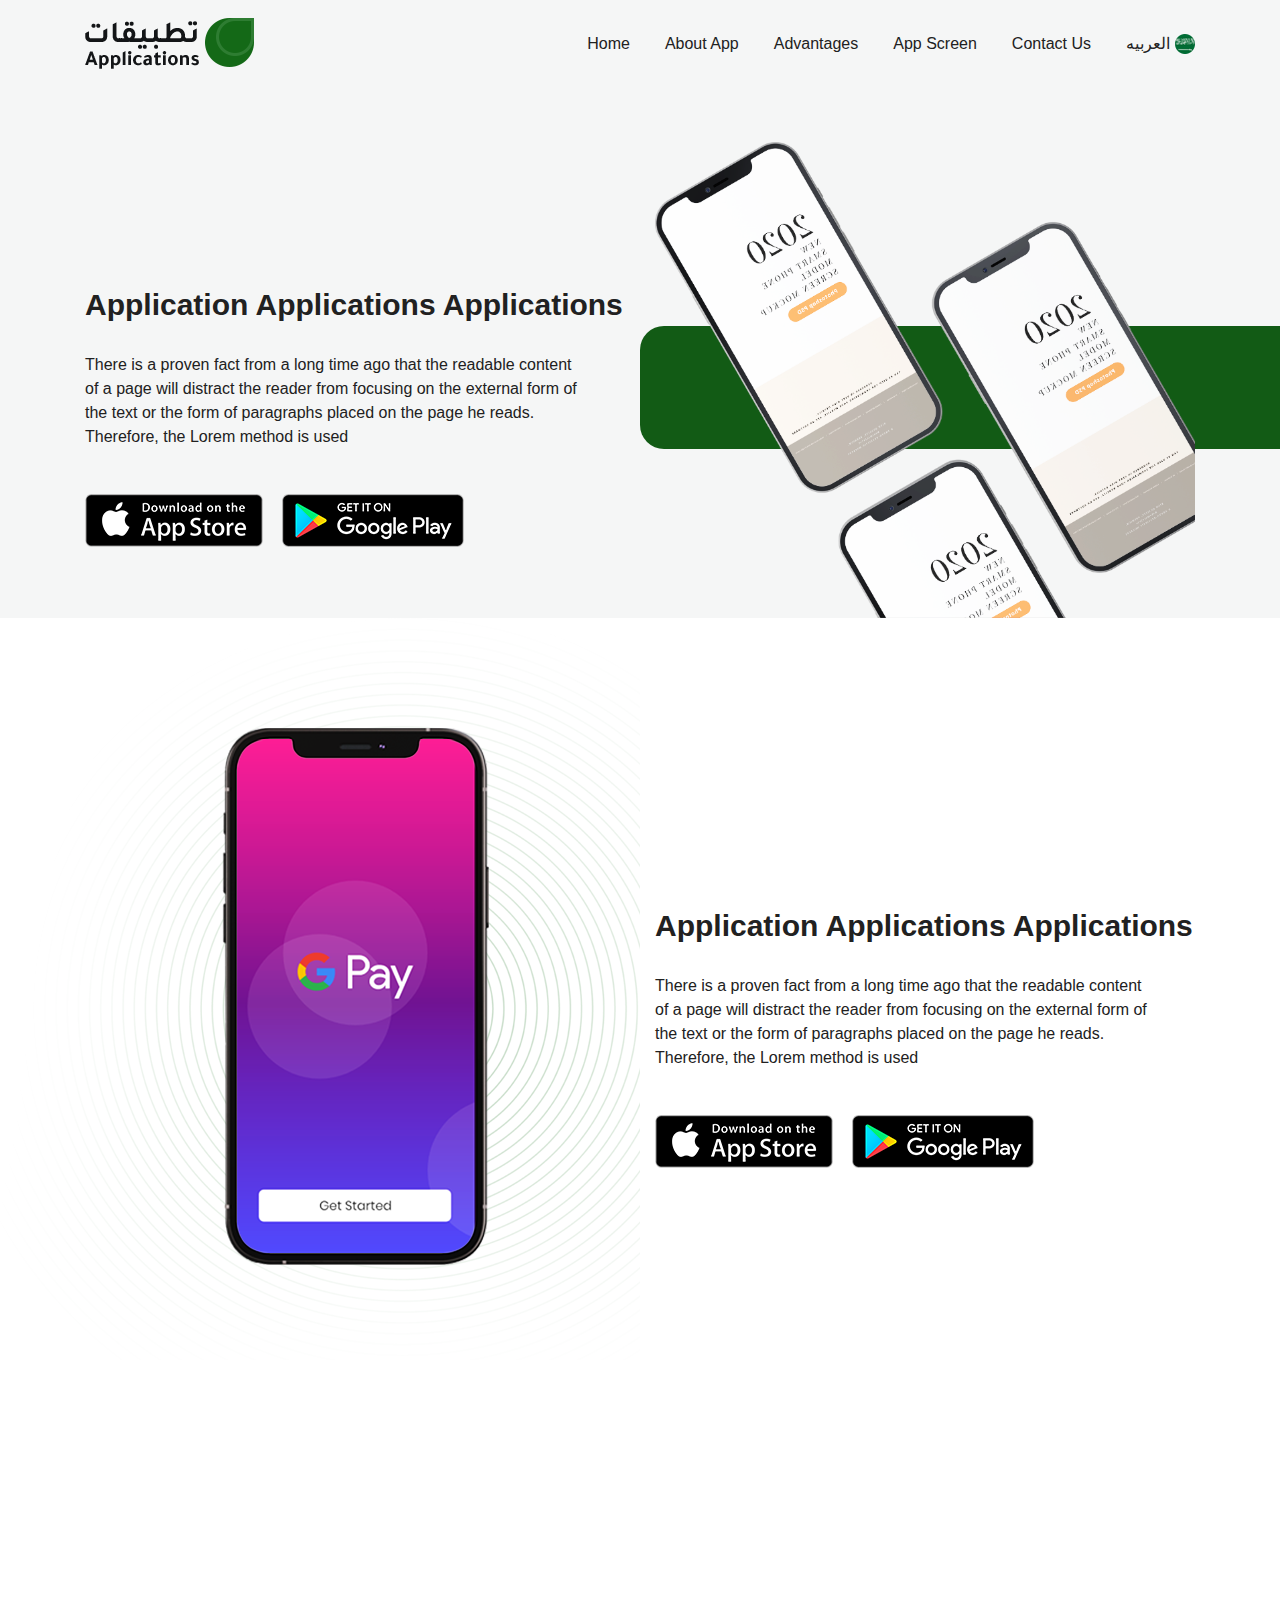
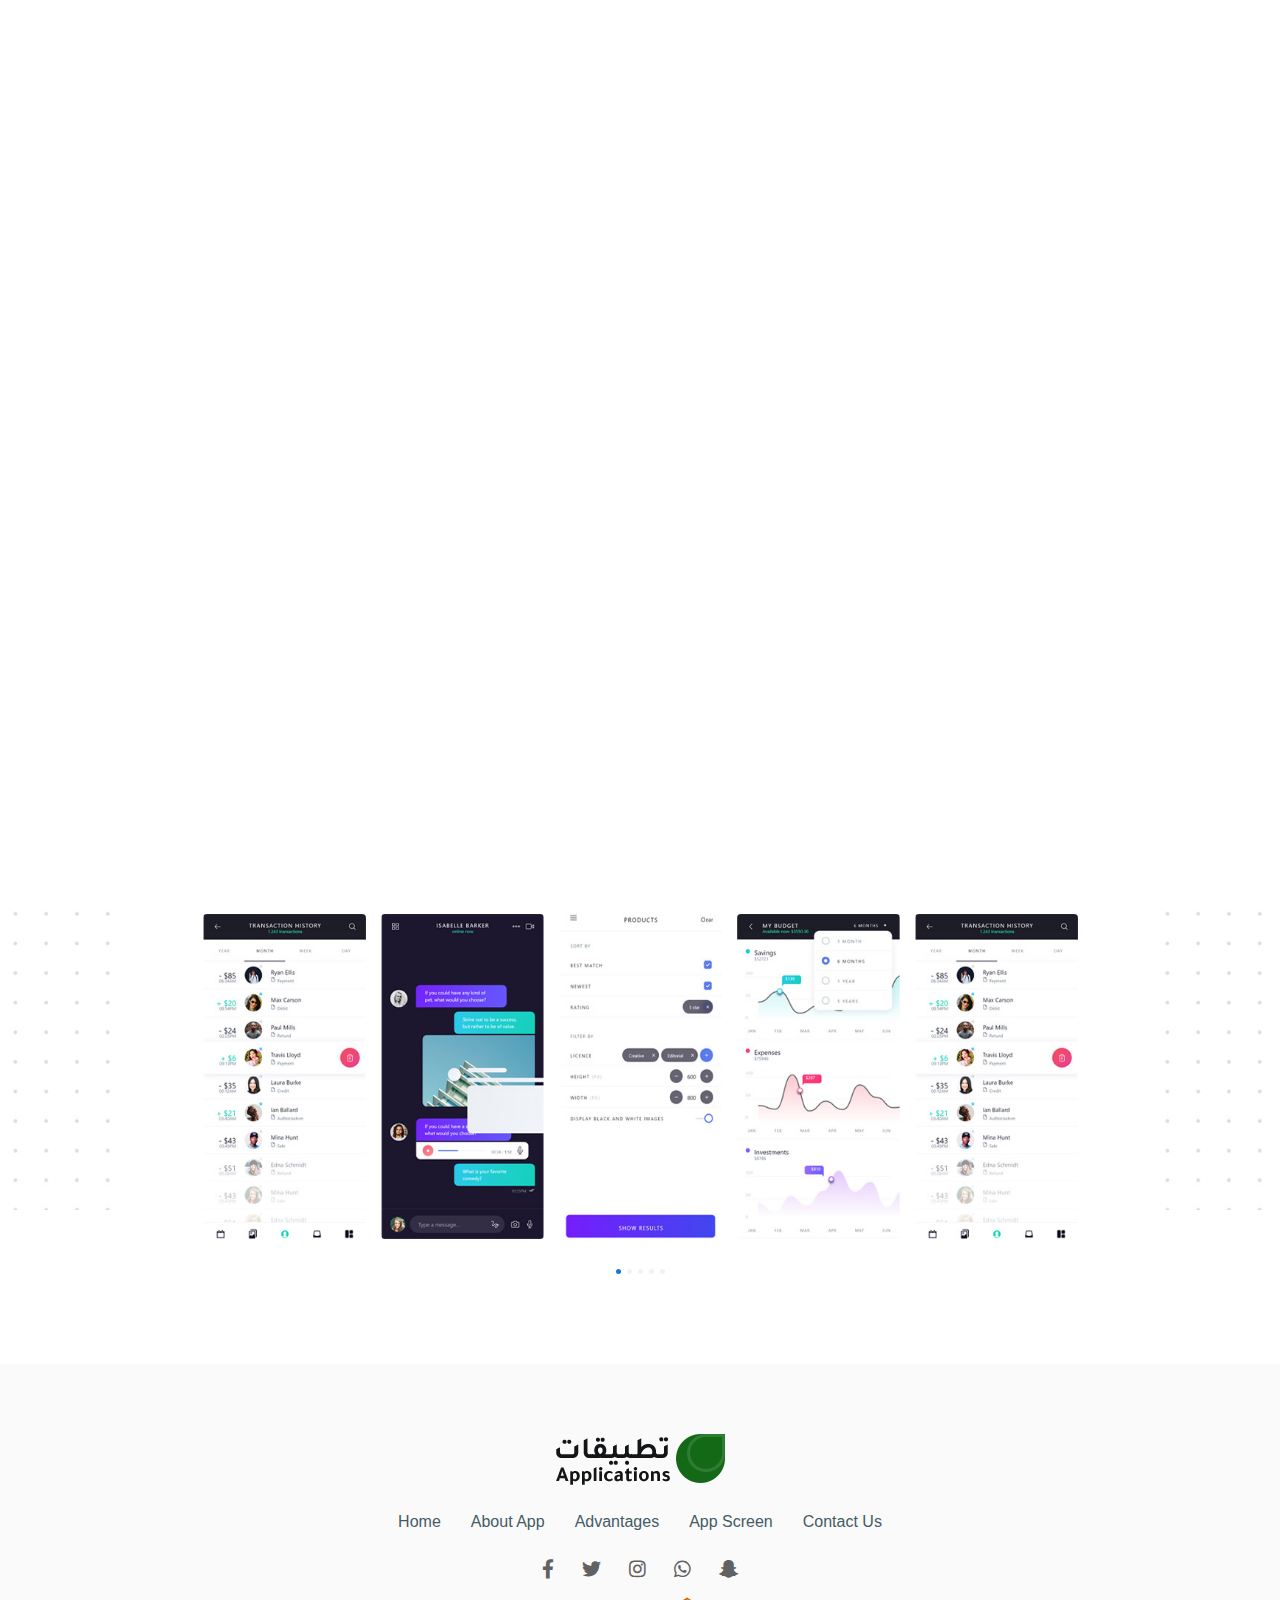
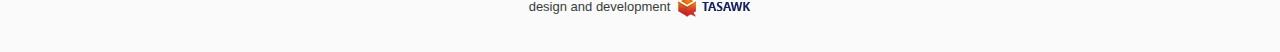
==== commit f987d941: "modify css" ====
--- a/index-en.html
+++ b/index-en.html
@@ -64,34 +64,21 @@
                             </li> 
                             <li>
                                 <div class="lang-section">
+                                    <a class="cat-drop" href="index.html">العربيه</a>
                                     <img src="images/lang.png" alt="lang-img">
-                                    <div class="dropdown">
-                                        <span class="lang-word chevron-down">العربية</span>
-                                        <div class="dropdown-content">
-                                            <a class="cat-drop" href="index.html">العربيه</a>
-                                            <a class="cat-drop" href="index-en.html">English</a>
-                                        </div>
-                                    </div>
                                 </div>
                             </li>
                         </ul>
                     </div>
                     <div class="header-icons">
-                        <div class="lang-section">
-                            <img src="images/lang.png" alt="lang-img">
-                            <div class="dropdown">
-                                <span class="lang-word chevron-down">العربيه</span>
-                                <div class="dropdown-content">
-                                    <a class="cat-drop" href="index.html">العربيه</a>
-                                    <a class="cat-drop" href="index-en.html">English</a>
-                                </div>
-                            </div>
-                        </div>
                         <div class="show-icons">
                             <a class="menu-bars fixall" id="menu-id" href="#!">
                                 <i class="fas fa-bars"></i>
-                                Menu
-                            </a>
+                            </a>
+                        </div>
+                        <div class="lang-section">
+                            <a class="cat-drop" href="index.html">العربيه</a>
+                            <img src="images/lang.png" alt="lang-img">
                         </div>
                     </div>
                 </div>
@@ -104,9 +91,9 @@
         <div class="container">
             <div class="main-cont">
                 <div class="row">
-                    <div class="col-lg-5 col-md-12">
+                    <div class="col-lg-6 col-md-12 order-lg-1 order-2">
                         <div class="main-content">
-                            <h2 class="main-head">
+                            <h2 class="main-head d-lg-block d-none">
                                 Application applications applications
                             </h2>
                             <p class="main-pargh">
@@ -124,7 +111,10 @@
                             </div>
                         </div>
                     </div>
-                    <div class="col-lg-7 col-md-12">
+                    <div class="col-lg-6 col-md-12 order-lg-2 order-1">
+                        <h2 class="main-head d-lg-none d-block">
+                            Application applications applications
+                        </h2>
                         <div class="main-phone">
                             <img src="images/phone.png" class="img-fluid" alt="">
                         </div>
@@ -140,13 +130,16 @@
             <div class="about-cont">
                 <div class="row">
                     <div class="col-lg-6 col-md-12">
+                        <h2 class="main-head d-lg-none d-block">
+                            Application applications applications
+                        </h2>
                         <div class="about-phone">
                             <img src="images/phone-2.png" class="img-fluid" alt="">
                         </div>
                     </div>
                     <div class="col-lg-6 col-md-12">
                         <div class="about-content">
-                            <h2 class="about-head">
+                            <h2 class="about-head d-lg-block d-none">
                                 Application applications applications
                             </h2>
                             <p class="about-pargh">
@@ -156,10 +149,10 @@
                             </p>
                             <div class="about-download">
                                 <a href="#" class="about-link">
-                                    <img src="images/download-01.png" class="img-fluid" alt="">
+                                    <img src="images/download-1.png" class="img-fluid" alt="">
                                 </a>
                                 <a href="#" class="about-link">
-                                    <img src="images/download-02.png" class="img-fluid" alt="">
+                                    <img src="images/download-2.png" class="img-fluid" alt="">
                                 </a>
                             </div>
                         </div>
@@ -178,92 +171,78 @@
                 </h2>
             </div>
             <div class="features">
-                <div class="features-div">
-                    <div class="features-cont">
-                        <div class="features-slidess">
-                            <div class="features-box">
-                                <div class="icon-cont">
-                                    <i class="fas fa-layer-group features-icon"></i>
-                                </div>
-                                <div class="features-content">
-                                    <h5 class="features-h">fast and optimized</h5>
-                                    <span class="features-span">
-                                        There is a long-established fact that the readable content of a page
-                                        What will distract the reader from focusing on the external form of the text or the form placed?
-                                    </span> 
-                                </div>             
-                            </div>
-                        </div>
-                        <div class="features-slidess">
-                            <div class="features-box">
-                                <div class="icon-cont">
-                                    <i class="fas fa-layer-group features-icon"></i>
-                                </div>
-                                <div class="features-content">
-                                    <h5 class="features-h">fast and optimized</h5>
-                                    <span class="features-span">
-                                        There is a long-established fact that the readable content of a page
-                                        What will distract the reader from focusing on the external form of the text or the form placed?
-                                    </span> 
-                                </div>             
-                            </div>
-                        </div>
-                        <div class="features-slidess">
-                            <div class="features-box">
-                                <div class="icon-cont">
-                                    <i class="fas fa-paint-brush features-icon"></i>
-                                </div>
-                                <div class="features-content">
-                                    <h5 class="features-h">design UI / UX</h5>
-                                    <span class="features-span">
-                                        There is a long-established fact that the readable content of a page
-                                        What will distract the reader from focusing on the external form of the text or the form placed?
-                                    </span> 
-                                </div>             
-                            </div>
-                        </div>
-                        <div class="features-slidess">
-                            <div class="features-box">
-                                <div class="icon-cont">
-                                    <i class="fas fa-paint-brush features-icon"></i>
-                                </div>
-                                <div class="features-content">
-                                    <h5 class="features-h">design UI / UX</h5>
-                                    <span class="features-span">
-                                        There is a long-established fact that the readable content of a page
-                                        What will distract the reader from focusing on the external form of the text or the form placed?
-                                    </span> 
-                                </div>             
-                            </div>
-                        </div>
-                        <div class="features-slidess">
-                            <div class="features-box">
-                                <div class="icon-cont">
-                                    <i class="fas fa-headset features-icon"></i>
-                                </div>
-                                <div class="features-content">
-                                    <h5 class="features-h">custom support</h5>
-                                    <span class="features-span">
-                                        There is a long-established fact that the readable content of a page
-                                        What will distract the reader from focusing on the external form of the text or the form placed?
-                                    </span> 
-                                </div>             
-                            </div>
-                        </div>
-                        <div class="features-slidess">
-                            <div class="features-box">
-                                <div class="icon-cont">
-                                    <i class="fas fa-headset features-icon"></i>
-                                </div>
-                                <div class="features-content">
-                                    <h5 class="features-h">custom support</h5>
-                                    <span class="features-span">
-                                        There is a long-established fact that the readable content of a page
-                                        What will distract the reader from focusing on the external form of the text or the form placed?
-                                    </span> 
-                                </div>             
-                            </div>
-                        </div>
+                <div class="features-cont">
+                    <div class="features-box">
+                        <div class="icon-cont">
+                            <i class="fas fa-layer-group features-icon"></i>
+                        </div>
+                        <div class="features-content">
+                            <h5 class="features-h">fast and optimized</h5>
+                            <span class="features-span">
+                                There is a long-established fact that the readable content of a page
+                                What will distract the reader from focusing on the external form of the text or the form placed?
+                            </span> 
+                        </div>             
+                    </div>
+                    <div class="features-box">
+                        <div class="icon-cont">
+                            <i class="fas fa-layer-group features-icon"></i>
+                        </div>
+                        <div class="features-content">
+                            <h5 class="features-h">fast and optimized</h5>
+                            <span class="features-span">
+                                There is a long-established fact that the readable content of a page
+                                What will distract the reader from focusing on the external form of the text or the form placed?
+                            </span> 
+                        </div>             
+                    </div>
+                    <div class="features-box">
+                        <div class="icon-cont">
+                            <i class="fas fa-paint-brush features-icon"></i>
+                        </div>
+                        <div class="features-content">
+                            <h5 class="features-h">design UI / UX</h5>
+                            <span class="features-span">
+                                There is a long-established fact that the readable content of a page
+                                What will distract the reader from focusing on the external form of the text or the form placed?
+                            </span> 
+                        </div>             
+                    </div>
+                    <div class="features-box">
+                        <div class="icon-cont">
+                            <i class="fas fa-paint-brush features-icon"></i>
+                        </div>
+                        <div class="features-content">
+                            <h5 class="features-h">design UI / UX</h5>
+                            <span class="features-span">
+                                There is a long-established fact that the readable content of a page
+                                What will distract the reader from focusing on the external form of the text or the form placed?
+                            </span> 
+                        </div>             
+                    </div>
+                    <div class="features-box">
+                        <div class="icon-cont">
+                            <i class="fas fa-headset features-icon"></i>
+                        </div>
+                        <div class="features-content">
+                            <h5 class="features-h">custom support</h5>
+                            <span class="features-span">
+                                There is a long-established fact that the readable content of a page
+                                What will distract the reader from focusing on the external form of the text or the form placed?
+                            </span> 
+                        </div>             
+                    </div>
+                    <div class="features-box">
+                        <div class="icon-cont">
+                            <i class="fas fa-headset features-icon"></i>
+                        </div>
+                        <div class="features-content">
+                            <h5 class="features-h">custom support</h5>
+                            <span class="features-span">
+                                There is a long-established fact that the readable content of a page
+                                What will distract the reader from focusing on the external form of the text or the form placed?
+                            </span> 
+                        </div>             
                     </div>
                 </div>
             </div>
@@ -279,10 +258,10 @@
                 </h2>
                 <div class="download-btn">
                     <a href="#" class="download-link">
-                        <img src="images/download-03.png" class="img-fluid" alt="">
+                        <img src="images/download-1.png" class="img-fluid" alt="">
                     </a>
                     <a href="#" class="download-link">
-                        <img src="images/download-04.png" class="img-fluid" alt="">
+                        <img src="images/download-2.png" class="img-fluid" alt="">
                     </a>
                 </div>
             </div>
@@ -294,47 +273,62 @@
         <div class="container">
             <div class="screen-title wow fadeInDown" wow-data-delay="5s">
                 <h3 class="screen-head">Application screen</h3>
-                <p class="screen-pargh">
-                    
-                </p>
             </div>
             <div class="screen-slider">
                 <div class="swiper-container">
                     <div class="swiper-wrapper">
                         <div class="swiper-slide">
                             <div class="screen">
-                                <img src="images/phone-slider.png" class="img-fluid"> 
+                                <a class="gellary-link" data-fancybox="gallery" href="images/slider/01.jpg" class="img-fluid">
+                                    <figure class="gallery-figure">
+                                        <img class="gallery-img" alt="image1" src="images/slider/01.jpg" class="img-fluid">
+                                    </figure>
+                                </a>
                             </div>   
                         </div>
                         <div class="swiper-slide">
                             <div class="screen">
-                                <img src="images/phone-slider-02.png" class="img-fluid"> 
+                                <a class="gellary-link" data-fancybox="gallery" href="images/slider/02.jpg" class="img-fluid">
+                                    <figure class="gallery-figure">
+                                        <img class="gallery-img" alt="image1" src="images/slider/02.jpg" class="img-fluid">
+                                    </figure>
+                                </a>
                             </div>   
                         </div>
                         <div class="swiper-slide">
                             <div class="screen">
-                                <img src="images/phone-slider-03.png" class="img-fluid">  
+                                <a class="gellary-link" data-fancybox="gallery" href="images/slider/03.jpg" class="img-fluid">
+                                    <figure class="gallery-figure">
+                                        <img class="gallery-img" alt="image1" src="images/slider/03.jpg" class="img-fluid">
+                                    </figure>
+                                </a>   
                             </div>   
                         </div>
                         <div class="swiper-slide">
                             <div class="screen">
-                                <img src="images/phone-slider.png" class="img-fluid"> 
+                                <a class="gellary-link" data-fancybox="gallery" href="images/slider/04.jpg" class="img-fluid">
+                                    <figure class="gallery-figure">
+                                        <img class="gallery-img" alt="image1" src="images/slider/04.jpg" class="img-fluid">
+                                    </figure>
+                                </a> 
                             </div>   
                         </div>
                         <div class="swiper-slide">
                             <div class="screen">
-                                <img src="images/phone-slider.png" class="img-fluid">  
+                                <a class="gellary-link" data-fancybox="gallery" href="images/slider/01.jpg" class="img-fluid">
+                                    <figure class="gallery-figure">
+                                        <img class="gallery-img" alt="image1" src="images/slider/01.jpg" class="img-fluid">
+                                    </figure>
+                                </a>   
                             </div>   
                         </div>
                     </div>
                 </div>
-                <div class="swiper-btn-prev swiper-btn"><i class="fas fa-chevron-right"></i></div>
-                <div class="swiper-btn-next swiper-btn"><i class="fas fa-chevron-left"></i></div>
-                <img src="images/Layer 1.png" alt="" class="float-img">
+                <div class="swiper-pagination"></div>
             </div>
         </div>
     </section> 
-    <!-- product slider -->
+    <!-- screen slider -->
     <!-- footer section -->
     <footer id="footer">
         <div class="container">
--- a/css/style.css
+++ b/css/style.css
@@ -32,84 +32,7 @@
     background: #212121; 
   }
   /*                          header section                     */
-  /*                          dropdown                            */
-.dropdown {
-    position: relative;
-    display: inline-block;
-    transition: all 0.3s ease-in-out;
-}
-  
-  /* Dropdown Content (Hidden by Default) */
-  .dropdown-content {
-    /* display: none; */
-    visibility: hidden;
-    opacity: 0;
-    position: absolute;
-    background-color: #fff;
-    color: #424242;
-    text-align: center;
-    min-width: 120px;
-    box-shadow: 0px 0px 7px 0px rgba(0, 0, 0, 0.11);
-    border-radius: 13px;
-    z-index: 5;
-    top: 35px;
-    left: 50%;
-    transform: translateX(-50%);
-    padding: 4px 0 4px;
-    transition: all 0.3s ease-in-out;
-}
-
-.dropdown-content::before {
-    content: '';
-    display: block;
-    width: 0;
-    height: 0;
-    border-left: 8px solid transparent;
-    border-right: 8px solid transparent;
-    border-bottom: 8px solid #fff;
-    position: absolute;
-    top: -8px;
-    left: 50%;
-    transform: translateX(-50%);
-    transition: 0.3s;
-    opacity: 1;
-}  
-/* Links inside the dropdown */
-.nav-header .dropdown-content a,
-.dropdown-content a {
-    color: #616161;
-    padding: 4px 0 4px;
-    text-decoration: none;
-    display: block;
-    font-weight: 500;
-    font-size: 14px;   
-    transition: all .3s ease-in-out;
-}
-.nav-header .dropdown-content a:hover,
-.dropdown-content a:hover{
-    color: #b09f40;
-} 
-
-
-  /* Show the dropdown menu on hover */
-.dropdown:hover .dropdown-content {
-    /* display: block; */
-    visibility: visible;
-    opacity: 1;    
-}
-.chevron-down{
-    /* line-height: 38px;also height of div */
-    color: #212121;
-    cursor: pointer;
-    transition: all 0.3s ease-in-out;
-}
-
-/*                          dropdown                            */
 /*top header*/
-header {
-    /* position: relative; */
-    /* margin-bottom: 78px; */
-}
 .top-header {
     /* position: absolute;
     top: 0;
@@ -160,7 +83,7 @@
 }
 .nav-header li a{
     color: #212121;
-    font-size: 19px;
+    font-size: 16px;
     font-weight: 500;
     text-transform: capitalize;
     transition: all 0.3s ease-in-out;
@@ -196,13 +119,13 @@
     justify-content: space-between;
     padding: 0 15px;
 }
-.lang-section .lang-word{
+.lang-section a{
     color: #212121;
-    font-size: 19px;
+    font-size: 16px;
     font-weight: 500;
     transition: all 0.3s ease-in-out;
 }
-.lang-section .lang-word:hover{
+.lang-section a:hover{
     color: #b09f40;
 }
 .lang-section{
@@ -210,7 +133,7 @@
     align-items: center;
 }
 .lang-section img{
-    margin-inline-end: 5px;
+    margin-inline-start: 5px;
 }
 /*                          header section                     */
 /*                           main                   */
@@ -225,7 +148,7 @@
     position: absolute;
     top: 45%;
     left: 0;
-    width: 58%;
+    width: 50%;
     height: 123px;
     border-top-right-radius: 24px;
     border-bottom-right-radius: 24px;
@@ -263,7 +186,7 @@
     display: inline-flex;
 }
 .main-link:first-of-type{
-    margin-inline-end: 10px;
+    margin-inline-end: 15px;
 }
 html[dir=ltr] .main-phone img{
     transform: scaleX(-1);
@@ -322,7 +245,7 @@
     display: inline-flex;
 }
 .about-link:first-of-type{
-    margin-inline-end: 10px;
+    margin-inline-end: 15px;
 }
 /*                          about-section                             */
 /*                         feature section                    */
@@ -344,9 +267,6 @@
     display: grid;
     gap: 30px;
     grid-template-columns: repeat(2, 1fr);
-}
-.features-div{
-    height: 100%;
 }
 .features-box{
     display: flex;
@@ -398,7 +318,7 @@
     align-items: flex-start;
 }
 .features-box .features-h{
-    font-size: 24px;
+    font-size: 20px;
     font-weight: 500;
     text-transform: capitalize;
     color: #212121;
@@ -413,47 +333,6 @@
 }
 .feature-section {
     position: relative;
-}
-.feature-section .swiper-pagination {
-    position: relative;
-    width: 100%;
-    bottom: auto;
-    -webkit-box-align: center;
-    -ms-flex-align: center;
-    align-items: center;
-    -webkit-box-pack: center;
-    -ms-flex-pack: center;
-    justify-content: center;
-    margin-top: 30px;
-}
-  
-  @media (max-width: 991px) {
-    .feature-section .swiper-pagination {
-      display: -webkit-box;
-      display: -ms-flexbox;
-      display: flex;
-    }
-  }
-  
-.feature-section .swiper-pagination .swiper-pagination-bullet {
-    width: 5px;
-    height: 5px;
-    background-color: #fff;
-    /* opacity: 0.5; */
-    margin: 0 3px;
-    -webkit-transition: all 0.3s ease-in-out;
-    transition: all 0.3s ease-in-out;
-    outline: none !important;
-    border-radius: 50%;
-}
-  
-.feature-section .swiper-pagination .swiper-pagination-bullet:hover {
-    background-color: #b09f40;
-}
-  
-.feature-section .swiper-pagination .swiper-pagination-bullet.swiper-pagination-bullet-active {
-    background-color: #b09f40;
-    opacity: 1;
 }
 /*                         feature section                    */
 /*                     download-section                     */
@@ -478,31 +357,19 @@
     display: inline-flex;
 }
 .download-link:first-of-type{
-    margin-inline-end: 10px;
+    margin-inline-end: 15px;
 }
 @media (max-width: 992px) {
     .download-h{
         font-size: 22px;
     }
-    .download-link:first-of-type{
-        margin-bottom: 10px;
-    }
 }
 /*                     download-section                     */
 /*                            screen section                           */
 .screen-section{
     position: relative;
     text-align: center;
-    margin-bottom: 160px;
-}
-.float-img {
-    position: absolute;
-    top: 50.9%;
-    left: 50.3%;
-    transform: translate(-50%, -50%);
-    width: 18.4%;
-    height: 108%;
-    z-index: 99;
+    margin-bottom: 90px;
 }
 @media (min-width: 992px) {
     .screen-section .swiper-container{
@@ -533,7 +400,7 @@
 }
 .screen-title{
     padding: 0 28%;
-    margin-bottom: 25px;
+    margin-bottom: 30px;
 }
 .screen-head {
     text-align: center;
@@ -541,20 +408,44 @@
     font-weight: 700;
     font-size: 30px;
     color: #212121;
-    margin-bottom: 30px;
-}
-.screen-pargh{
-    font-weight: 400;
-    font-size: 16px;
-    color: #757575;
+}
+.screen-slider {
+    position: relative;
+}
+.screen {
+    overflow: hidden;
+    width: 100%;
+    border-radius: 4px;
+    -webkit-transition: all 0.3s ease-in-out;
+    transition: all 0.3s ease-in-out;
+}
+.gellary-link{
+    display: block;
+}
+.gallery-figure{
+    overflow: hidden;
+    padding-top: 199.5%;
+    background: white;
+    position: relative;
     margin-bottom: 0;
 }
-.screen-slider {
-    position: relative;
-}
-.screen {
-    display: -webkit-box;
-    display: -ms-flexbox;
+.screen .gallery-img{
+    position: absolute;
+    top: 0;
+    left: 0;
+    width: 100%;
+    height: 100%;
+    -webkit-transition: all 0.3s ease-in-out;
+    transition: all 0.3s ease-in-out;
+}
+.screen-section .screen:hover img{
+    -webkit-transform: scale(1.05);
+            transform: scale(1.05);
+}
+.screen-slider .swiper-pagination {
+    position: relative;
+    width: 100%;
+    bottom: auto;
     display: flex;
     -webkit-box-align: center;
     -ms-flex-align: center;
@@ -562,82 +453,36 @@
     -webkit-box-pack: center;
     -ms-flex-pack: center;
     justify-content: center;
-    overflow: hidden;
-    width: 100%;
-    border-radius: 4px;
-}
-.screen img{
-    width: 100%;
+    margin-top: 30px;
+}
+  
+  @media (max-width: 991px) {
+    .screen-slider .swiper-pagination {
+      display: -webkit-box;
+      display: -ms-flexbox;
+      display: flex;
+    }
+  }
+  
+.screen-slider .swiper-pagination .swiper-pagination-bullet {
+    width: 5px;
+    height: 5px;
+    background-color: #bdbdbd;
+    /* opacity: 0.5; */
+    margin: 0 3px;
     -webkit-transition: all 0.3s ease-in-out;
     transition: all 0.3s ease-in-out;
-}
-.screen-section .swiper-slide .screen{
-    opacity: 0.5;
-    filter: grayscale(1);
-    filter: invert(0%) sepia(3%) saturate(3%) hue-rotate(314deg) brightness(50%) contrast(96%);
-    /* -webkit-transform: scale(.8);
-            transform: scale(.8); */
-    transition: all .3s ease-in-out;
-}
-.screen-section .swiper-slide-active .screen{
-    /* -webkit-transform: scale(1);
-            transform: scale(1); */
+    outline: none !important;
+    border-radius: 50%;
+}
+  
+.screen-slider .swiper-pagination .swiper-pagination-bullet:hover {
+    background-color: #1976d2;
+}
+  
+.screen-slider .swiper-pagination .swiper-pagination-bullet.swiper-pagination-bullet-active {
+    background-color: #1976d2;
     opacity: 1;
-    filter: grayscale(0);
-}
-.screen-section .swiper-slide-next,
-.screen-section .swiper-slide-prev{
-    /* -webkit-transform: scale(.9);
-            transform: scale(.9); */
-}
-.screen-section .swiper-slide:hover {
-    -webkit-transform: scale(1);
-            transform: scale(1);
-}
-
-.screen-section .swiper-btn {
-    position: absolute;
-    z-index: 1;
-    bottom: -20%;
-    width: 40px;
-    height: 40px; 
-    background-color: #fff;
-    border-radius: 50%;
-    box-shadow: 0px 0px 7px 0px rgba(0, 0, 0, 0.11);
-    display: -webkit-box;
-    display: -ms-flexbox;
-    display: flex;
-    -webkit-box-align: center;
-    -ms-flex-align: center;
-    align-items: center;
-    -webkit-box-pack: center;
-    -ms-flex-pack: center;
-    justify-content: center;
-    font-size: 17px;
-    color: #2e7d32;
-    -webkit-transition: all 0.3s ease-in-out;
-    transition: all 0.3s ease-in-out;
-}
-  
-/* @media (min-width: 1320px) {
-    .screen-section .swiper-btn {
-        display: -webkit-box;
-        display: -ms-flexbox;
-        display: flex;
-    }
-} */
-  
-.swiper-btn:hover {
-    color: #fff;
-    background-color: #b09f40;
-}
-  
-.swiper-btn.swiper-btn-next {
-    right: 50%;
-}
-  
-.swiper-btn.swiper-btn-prev {
-    left: 51%;
 }
 /*                             screen section                          */ 
 /*                                   footer                            */
@@ -676,7 +521,7 @@
     text-decoration: none;
     text-transform: capitalize;
     font-weight: 400;
-    font-size: 14px;
+    font-size: 16px;
     color: #455a64;
     transition: all .3s ease-in-out;
 }
@@ -735,14 +580,7 @@
 /*                                   footer                            */
 
 /*                                    media query                                    */
-@media (max-width: 1199px){
-    .screen img{
-        width: 220px;
-    }
-    .float-img{
-        width: 202px;
-    }
-}    
+    
 @media (max-width: 991px){
     /*                    menu in phone size                      */
     .dropdown,
@@ -750,12 +588,9 @@
         transition: none;
     }
     .lang-section{
-        margin-inline-end: 15px;
+        margin-inline-start: 15px;
         display: flex;
         align-items: center;
-    }
-    .lang-section img{
-        margin-inline-end: 5px;
     }
     .header-icons{
         display: -webkit-box;
@@ -796,9 +631,9 @@
         padding: 30px 15px;
         padding-top: 0;
         left: -200%;
-        top: 0;
+        top: -200%;
         bottom: 0;
-        width: 90%;
+        width: 80%;
         height: 100%;
         background-color: #fff;
         transition: .4s;
@@ -812,6 +647,7 @@
     }
     .reset-left {
         left: 0;
+        top: 0;
     }
     html[dir=rtl] 
     .reset-left {
@@ -881,6 +717,9 @@
     main::after{
         display: none;
     }
+    .main-cont{
+        padding-top: 20px;
+    }
     .main-content{
         margin-bottom: 30px;
         text-align: center;
@@ -889,15 +728,22 @@
     .main-pargh{
         padding-inline-end: 0;
     }
-    /* .main-link:first-of-type{
-        margin-inline-end: 0;
-        margin-bottom: 10px;
-    } */
+    .main-head {
+        text-align: center;
+        font-size: 24px;
+    }
     .main-phone{
         text-align: center;
     }
+    .main-download{
+        display: flex;
+        justify-content: center;
+    }
     /*                               main                               */
     /*                               about                               */
+    .about-section{
+        padding: 60px 0;
+    }
     .about-phone{
         text-align: center;
         margin-bottom: 30px;
@@ -907,10 +753,18 @@
     }
     .about-content{
         text-align: center;
-        padding-top: 60px;
+        padding-top: 30px;
+    }
+    .about-head {
+        text-align: center;
+        font-size: 24px;
     }
     .about-pargh{
         padding-inline-end: 0;
+    }
+    .about-download {
+        display: flex;
+        justify-content: center;
     }
     /*                               about                               */
     .download-section{
@@ -922,6 +776,9 @@
     }
     .features-title{
         padding: 0;
+    }
+    .features-cont{
+        gap: 15px;
     }
     .features-box{
         flex-direction: column;
@@ -931,6 +788,7 @@
     }
     .features-box .icon-cont{
         margin-inline-end: 0;
+        margin-bottom: 10px;
     }
     .features-content{
         align-items: center;
@@ -944,13 +802,22 @@
 
     /*                               features                               */
     /*                            download section                           */
-    .download-link:first-of-type {
-        margin-inline-end: 0;
+    .downlaod-cont{
+        flex-direction: column;
+    }
+    .download-btn{
+        display: flex;
+        justify-content: center;
+    }
+    .download-h{
+        margin-bottom: 15px;
+        text-align: center;
+        font-size: 20px;
     }
     /*                             download section                          */
     /*                               screen                              */
     .screen-section{
-        margin-bottom: 120px;
+        margin-bottom: 60px;
     }
     .screen-title{
         padding: 0;
@@ -958,12 +825,6 @@
     .screen-section::before,
     .screen-section::after{
         display: none;
-    }
-    .screen img{
-        width: 220px;
-    }
-    .float-img{
-        width: 274px;
     }
     /*                               screen                              */
     /*                               footer                              */
@@ -971,45 +832,8 @@
         padding: 50px 0 30px;
     }
     /*                               footer                              */
-} 
-@media (max-width: 400px){
-    .main-link:first-of-type{
-        margin-inline-end: 0;
-        margin-bottom: 10px;
-    }
-    .about-link:first-of-type{
-        margin-bottom: 10px;
-    }
-
 }   
 @media (max-width: 430px){
-    .downlaod-cont{
-        flex-direction: column;
-    }
-    .download-h{
-        margin-bottom: 15px;
-        text-align: center;
-    }
-    .download-btn{
-        display: flex;
-        justify-content: center;
-    }
-    .download-link{
-        max-width: 140px;
-        height: 100%;
-    }
-    .download-link:first-of-type{
-        margin-inline-end: 10px;
-        margin-bottom: 0;
-    }
-    .about-download{
-        display: flex;
-        justify-content: center;
-    }
-    .about-link{
-        max-width: 140px;
-        height: 100%;
-    }
     .footer-nav{
         flex-direction: column;
         align-items: center;
@@ -1020,6 +844,11 @@
     }
     .footer-list:last-of-type{
         margin-bottom: 0;
+    }
+}
+@media (max-width: 480px){
+    .features-cont{
+        grid-template-columns: repeat(1, 1fr);
     }
 }
 /*                                    media query                                    */
